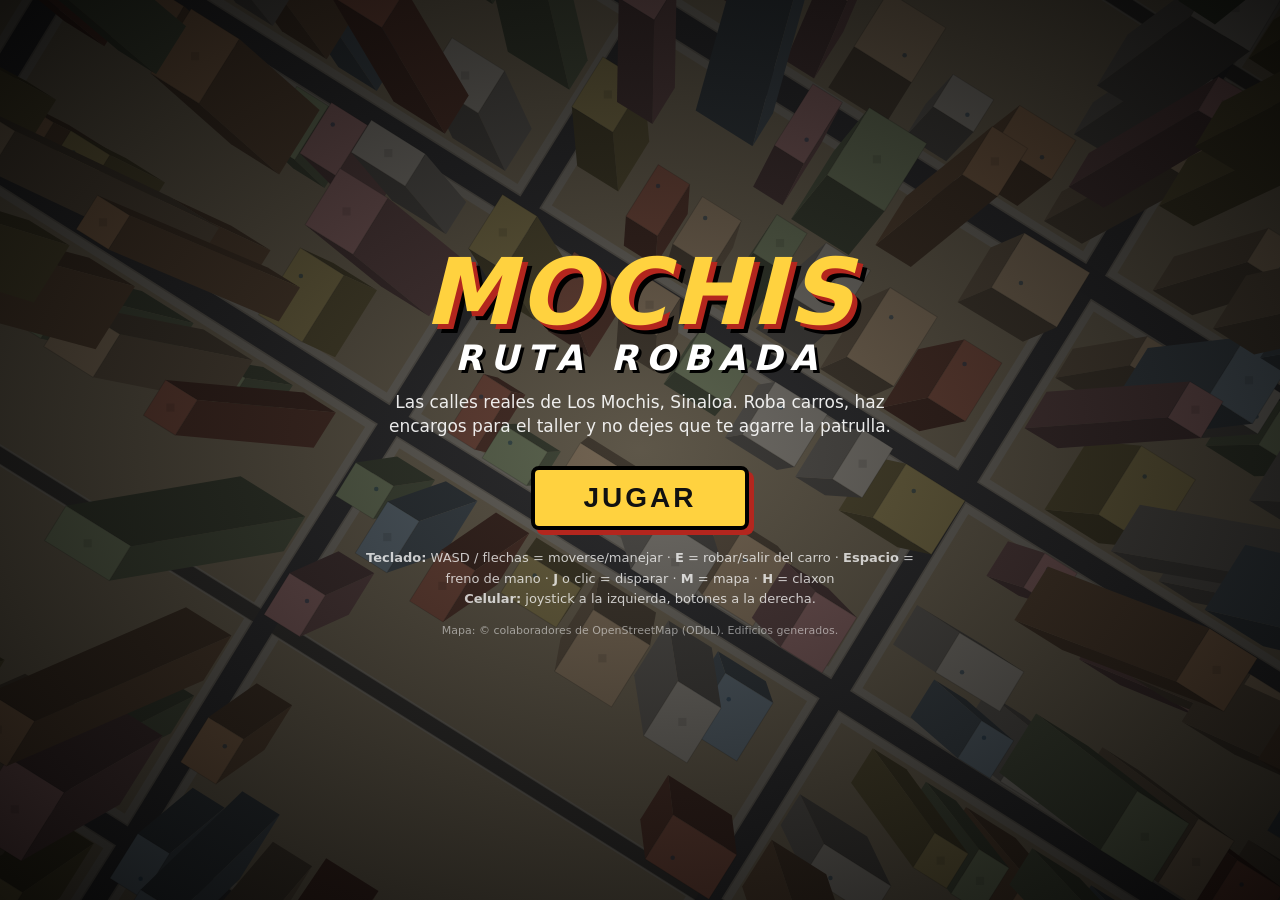
==== index.html @ 2f9a33dd "Juego de mundo abierto sobre las calles reales de Los Mochis - Mapa real de OpenStreetMap (calles co" ====
<!doctype html>
<html lang="es">
<head>
<meta charset="utf-8">
<meta name="viewport" content="width=device-width, initial-scale=1, maximum-scale=1, user-scalable=no, viewport-fit=cover">
<meta name="theme-color" content="#111">
<title>Mochis: Ruta Robada</title>
<link rel="stylesheet" href="style.css">
</head>
<body>
<canvas id="game"></canvas>

<div id="hud" class="hidden">
  <div id="topRight">
    <div id="money">$0</div>
    <div id="stars"></div>
    <div id="weapon"></div>
  </div>
  <div id="topLeft">
    <div class="bar"><div id="hpBar"></div></div>
    <div id="carInfo"></div>
  </div>
  <div id="mission"></div>
  <div id="street"></div>
  <div id="bigText"></div>
  <div id="toast"></div>
  <canvas id="minimap" width="180" height="180"></canvas>
</div>

<div id="touch" class="hidden">
  <div id="stick"><div id="knob"></div></div>
  <div id="btns">
    <button data-k="fire" class="b">🔫</button>
    <button data-k="enter" class="b">🚗</button>
    <button data-k="brake" class="b">✋</button>
    <button data-k="map" class="b small">🗺️</button>
  </div>
</div>

<div id="bigmap" class="hidden"><canvas id="bigmapCanvas"></canvas><div class="hint">Toca o pulsa M para cerrar</div></div>

<div id="title">
  <div class="box">
    <h1>MOCHIS<span>RUTA ROBADA</span></h1>
    <p class="sub">Las calles reales de Los Mochis, Sinaloa. Roba carros, haz encargos para el taller y no dejes que te agarre la patrulla.</p>
    <button id="play">JUGAR</button>
    <div class="keys">
      <b>Teclado:</b> WASD / flechas = moverse/manejar · <b>E</b> = robar/salir del carro · <b>Espacio</b> = freno de mano ·
      <b>J</b> o clic = disparar · <b>M</b> = mapa · <b>H</b> = claxon<br>
      <b>Celular:</b> joystick a la izquierda, botones a la derecha.
    </div>
    <p class="osm">Mapa: © colaboradores de OpenStreetMap (ODbL). Edificios generados.</p>
  </div>
</div>

<script src="data/mochis.js"></script>
<script src="game.js"></script>
</body>
</html>
---- style.css ----
* { box-sizing: border-box; }
html, body { margin: 0; height: 100%; overflow: hidden; background: #111; color: #fff;
  font-family: "Trebuchet MS", "Segoe UI", system-ui, sans-serif; touch-action: none;
  -webkit-user-select: none; user-select: none; }
#game { position: fixed; inset: 0; width: 100%; height: 100%; display: block; }
.hidden { display: none !important; }

#hud { position: fixed; inset: 0; pointer-events: none; }
#topRight { position: absolute; top: max(10px, env(safe-area-inset-top)); right: 14px; text-align: right; }
#money { font-size: 30px; font-weight: 900; color: #7dff7a; text-shadow: 2px 2px 0 #000, -1px -1px 0 #000; letter-spacing: 1px; }
#stars { font-size: 26px; letter-spacing: 2px; text-shadow: 2px 2px 0 #000; min-height: 30px; }
#stars .on { color: #ffd23f; }
#stars .off { color: rgba(255,255,255,.18); }
#stars.flash .on { animation: fl .5s steps(2) infinite; }
@keyframes fl { 50% { color: #3c8dff; } }
#weapon { font-size: 16px; text-shadow: 1px 1px 0 #000; }
#topLeft { position: absolute; top: max(10px, env(safe-area-inset-top)); left: 14px; width: 200px; }
.bar { height: 12px; background: rgba(0,0,0,.6); border: 2px solid #000; border-radius: 3px; overflow: hidden; }
#hpBar { height: 100%; width: 100%; background: linear-gradient(#ff6b6b, #c0392b); transition: width .2s; }
#carInfo { margin-top: 6px; font-size: 15px; text-shadow: 1px 1px 0 #000; line-height: 1.35; }
#carInfo .spd { font-size: 22px; font-weight: 900; }
#mission { position: absolute; top: 74px; left: 50%; transform: translateX(-50%); max-width: 92vw;
  font-size: 15px; background: rgba(0,0,0,.55); padding: 6px 12px; border-radius: 6px; text-align: center; }
#mission:empty { display: none; }
#street { position: absolute; left: 50%; bottom: 22%; transform: translateX(-50%); font-size: 26px; font-weight: 900;
  color: #fff; text-shadow: 3px 3px 0 #000, -1px -1px 0 #000; opacity: 0; transition: opacity .6s; white-space: nowrap;
  font-style: italic; }
#street.show { opacity: 1; }
#bigText { position: absolute; top: 38%; width: 100%; text-align: center; font-size: 64px; font-weight: 900;
  text-shadow: 4px 4px 0 #000; letter-spacing: 4px; }
#toast { position: absolute; top: 120px; width: 100%; text-align: center; font-size: 20px; font-weight: bold;
  color: #ffe36e; text-shadow: 2px 2px 0 #000; }
#minimap { position: absolute; left: 14px; bottom: max(14px, env(safe-area-inset-bottom)); width: 150px; height: 150px;
  border-radius: 50%; border: 3px solid rgba(0,0,0,.8); background: #2a2a2a; box-shadow: 0 0 0 2px rgba(255,255,255,.25); }

#touch { position: fixed; inset: 0; pointer-events: none; }
#stick { position: absolute; left: 24px; bottom: max(24px, env(safe-area-inset-bottom)); width: 140px; height: 140px; border-radius: 50%;
  background: rgba(255,255,255,.08); border: 2px solid rgba(255,255,255,.25); pointer-events: auto; }
#knob { position: absolute; left: 45px; top: 45px; width: 50px; height: 50px; border-radius: 50%; background: rgba(255,255,255,.35); }
#btns { position: absolute; right: 18px; bottom: max(18px, env(safe-area-inset-bottom)); display: grid;
  grid-template-columns: 70px 70px; gap: 12px; pointer-events: auto; }
#btns .b { width: 70px; height: 70px; border-radius: 50%; border: 2px solid rgba(255,255,255,.35);
  background: rgba(0,0,0,.35); color: #fff; font-size: 28px; }
#btns .b.small { font-size: 22px; }
#btns .b.down { background: rgba(255,255,255,.3); }
body.touch #minimap { left: 14px; top: calc(max(10px, env(safe-area-inset-top)) + 70px); bottom: auto; width: 100px; height: 100px; }
body.touch #mission { top: auto; bottom: calc(max(18px, env(safe-area-inset-bottom)) + 170px); font-size: 13px; }
body.touch #toast { top: calc(max(10px, env(safe-area-inset-top)) + 180px); font-size: 16px; padding: 0 12px; }
body.touch #street { bottom: calc(max(18px, env(safe-area-inset-bottom)) + 220px); }

#bigmap { position: fixed; inset: 0; background: rgba(0,0,0,.85); display: flex; align-items: center; justify-content: center; flex-direction: column; }
#bigmapCanvas { max-width: 96vw; max-height: 88vh; }
#bigmap .hint { margin-top: 8px; opacity: .7; font-size: 14px; }

#title { position: fixed; inset: 0; display: flex; align-items: center; justify-content: center;
  background: radial-gradient(ellipse at center, rgba(20,20,20,.55), rgba(0,0,0,.9)); padding: 16px; }
#title .box { max-width: 560px; text-align: center; }
#title h1 { margin: 0; font-size: clamp(48px, 13vw, 92px); line-height: .9; font-weight: 900; font-style: italic; letter-spacing: 3px;
  color: #ffd23f; text-shadow: 5px 5px 0 #b3261e, 9px 9px 0 #000; }
#title h1 span { display: block; font-size: .38em; color: #fff; text-shadow: 3px 3px 0 #000; letter-spacing: 8px; margin-top: 8px; }
#title .sub { font-size: 17px; line-height: 1.4; opacity: .9; }
#play { margin: 10px 0 18px; font-size: 28px; font-weight: 900; padding: 12px 48px; border: 4px solid #000; border-radius: 8px;
  background: #ffd23f; color: #111; box-shadow: 5px 5px 0 #b3261e; cursor: pointer; letter-spacing: 3px; }
#play:active { transform: translate(3px, 3px); box-shadow: 2px 2px 0 #b3261e; }
#title .keys { font-size: 13px; opacity: .75; line-height: 1.6; }
#title .osm { font-size: 11px; opacity: .5; margin-top: 14px; }
@media (max-width: 600px) {
  #money { font-size: 24px; } #stars { font-size: 20px; }
  #topLeft { width: 140px; }
  #street { font-size: 18px; bottom: 30%; }
  #bigText { font-size: 44px; }
  #mission { top: 64px; font-size: 13px; }
}
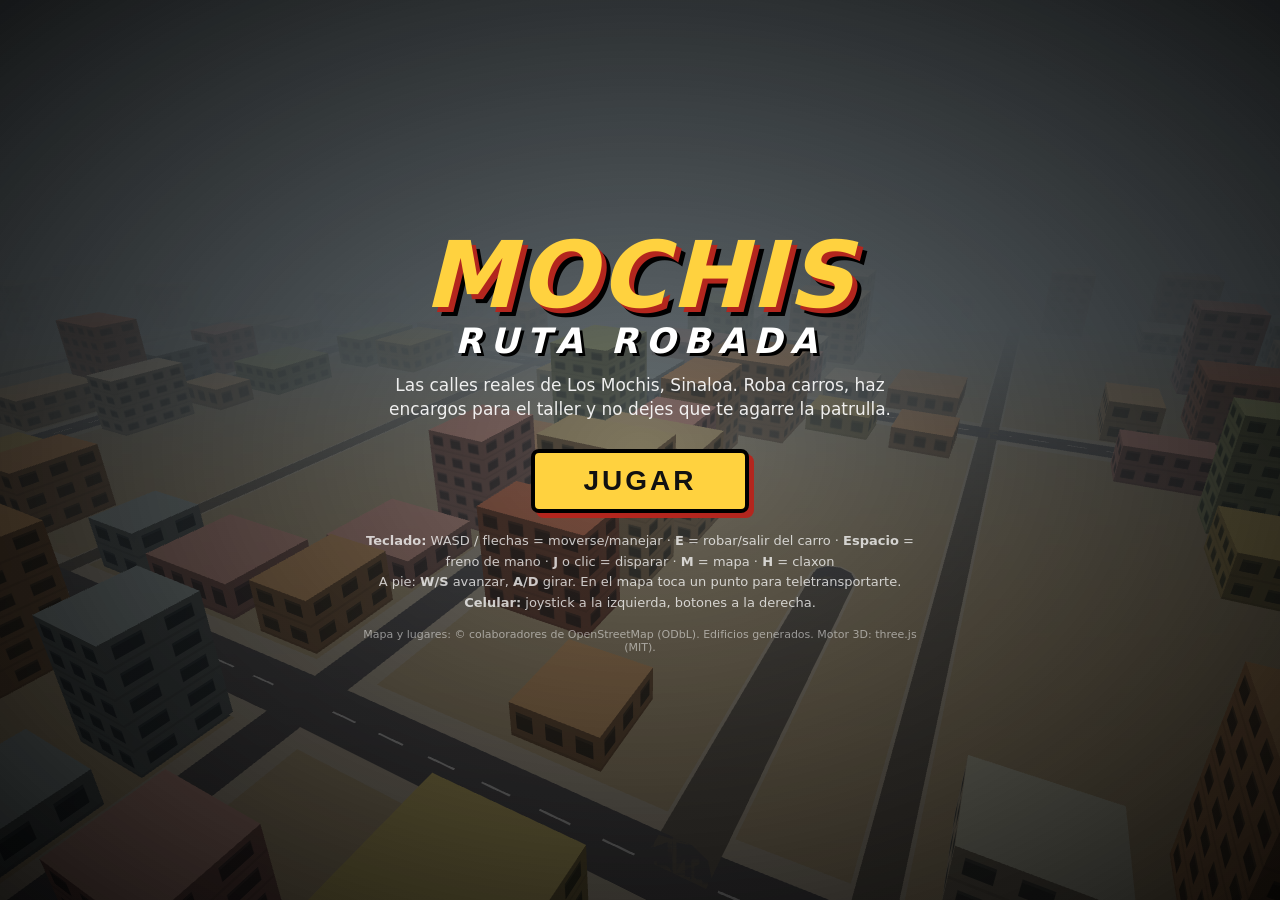
==== commit 92558d20: "Vista 3D en tercera persona, mapa interactivo con teletransporte, lugares reales y calles cruzadas e" ====
--- a/index.html
+++ b/index.html
@@ -9,6 +9,7 @@
 </head>
 <body>
 <canvas id="game"></canvas>
+<div id="overlay"></div>
 
 <div id="hud" class="hidden">
   <div id="topRight">
@@ -37,7 +38,20 @@
   </div>
 </div>
 
-<div id="bigmap" class="hidden"><canvas id="bigmapCanvas"></canvas><div class="hint">Toca o pulsa M para cerrar</div></div>
+<div id="bigmap" class="hidden">
+  <canvas id="bigmapCanvas"></canvas>
+  <div class="maphint">Arrastra para mover · rueda o pellizca para acercar · toca un punto para teletransportarte</div>
+  <div class="mapbtns">
+    <button id="mapClose">✕</button>
+    <button id="mapIn">＋</button>
+    <button id="mapOut">－</button>
+    <button id="mapMe">◎</button>
+  </div>
+  <div id="tpBox" class="hidden">
+    <div id="tpText"></div>
+    <div class="tpb"><button id="tpGo">Ir aquí</button><button id="tpCancel">Cancelar</button></div>
+  </div>
+</div>
 
 <div id="title">
   <div class="box">
@@ -46,13 +60,14 @@
     <button id="play">JUGAR</button>
     <div class="keys">
       <b>Teclado:</b> WASD / flechas = moverse/manejar · <b>E</b> = robar/salir del carro · <b>Espacio</b> = freno de mano ·
-      <b>J</b> o clic = disparar · <b>M</b> = mapa · <b>H</b> = claxon<br>
+      <b>J</b> o clic = disparar · <b>M</b> = mapa · <b>H</b> = claxon<br>A pie: <b>W/S</b> avanzar, <b>A/D</b> girar. En el mapa toca un punto para teletransportarte.<br>
       <b>Celular:</b> joystick a la izquierda, botones a la derecha.
     </div>
-    <p class="osm">Mapa: © colaboradores de OpenStreetMap (ODbL). Edificios generados.</p>
+    <p class="osm">Mapa y lugares: © colaboradores de OpenStreetMap (ODbL). Edificios generados. Motor 3D: three.js (MIT).</p>
   </div>
 </div>
 
+<script src="lib/three.min.js"></script>
 <script src="data/mochis.js"></script>
 <script src="game.js"></script>
 </body>
--- a/style.css
+++ b/style.css
@@ -22,10 +22,12 @@
 #mission { position: absolute; top: 74px; left: 50%; transform: translateX(-50%); max-width: 92vw;
   font-size: 15px; background: rgba(0,0,0,.55); padding: 6px 12px; border-radius: 6px; text-align: center; }
 #mission:empty { display: none; }
-#street { position: absolute; left: 50%; bottom: 22%; transform: translateX(-50%); font-size: 26px; font-weight: 900;
-  color: #fff; text-shadow: 3px 3px 0 #000, -1px -1px 0 #000; opacity: 0; transition: opacity .6s; white-space: nowrap;
-  font-style: italic; }
-#street.show { opacity: 1; }
+#street { position: absolute; left: 50%; bottom: max(16px, env(safe-area-inset-bottom)); transform: translateX(-50%); text-align: center;
+  background: rgba(0,0,0,.5); padding: 6px 14px; border-radius: 8px; max-width: min(560px, 60vw); }
+#street .st { font-size: 20px; font-weight: 900; font-style: italic; text-shadow: 2px 2px 0 #000; }
+#street .cs { font-size: 14px; opacity: .9; }
+#street .poi { font-size: 13px; color: #ffe36e; margin-top: 2px; }
+#overlay { position: fixed; inset: 0; pointer-events: none; }
 #bigText { position: absolute; top: 38%; width: 100%; text-align: center; font-size: 64px; font-weight: 900;
   text-shadow: 4px 4px 0 #000; letter-spacing: 4px; }
 #toast { position: absolute; top: 120px; width: 100%; text-align: center; font-size: 20px; font-weight: bold;
@@ -44,14 +46,24 @@
 #btns .b.small { font-size: 22px; }
 #btns .b.down { background: rgba(255,255,255,.3); }
 body.touch #minimap { left: 14px; top: calc(max(10px, env(safe-area-inset-top)) + 70px); bottom: auto; width: 100px; height: 100px; }
-body.touch #mission { top: auto; bottom: calc(max(18px, env(safe-area-inset-bottom)) + 170px); font-size: 13px; }
+body.touch #mission { top: auto; left: 14px; transform: none; text-align: left; bottom: calc(max(18px, env(safe-area-inset-bottom)) + 168px); font-size: 11px; max-width: 58vw; padding: 4px 8px; }
 body.touch #toast { top: calc(max(10px, env(safe-area-inset-top)) + 180px); font-size: 16px; padding: 0 12px; }
-body.touch #street { bottom: calc(max(18px, env(safe-area-inset-bottom)) + 220px); }
+body.touch #street { bottom: auto; top: calc(max(10px, env(safe-area-inset-top)) + 120px); left: auto; right: 10px; transform: none; max-width: 62vw; text-align: right; }
+body.touch #street .st { font-size: 15px; } body.touch #street .cs, body.touch #street .poi { font-size: 12px; }
 
-#bigmap { position: fixed; inset: 0; background: rgba(0,0,0,.85); display: flex; align-items: center; justify-content: center; flex-direction: column; }
-#bigmapCanvas { max-width: 96vw; max-height: 88vh; }
-#bigmap .hint { margin-top: 8px; opacity: .7; font-size: 14px; }
-
+#bigmap { position: fixed; inset: 0; background: #242424; }
+#bigmapCanvas { position: absolute; inset: 0; width: 100%; height: 100%; touch-action: none; cursor: crosshair; }
+#bigmap .maphint { position: absolute; top: max(10px, env(safe-area-inset-top)); left: 50%; transform: translateX(-50%); font-size: 13px;
+  background: rgba(0,0,0,.6); padding: 5px 12px; border-radius: 6px; pointer-events: none; text-align: center; max-width: 80vw; }
+#bigmap .mapbtns { position: absolute; right: 14px; top: max(14px, env(safe-area-inset-top)); display: flex; flex-direction: column; gap: 10px; }
+#bigmap .mapbtns button { width: 48px; height: 48px; border-radius: 10px; border: 2px solid rgba(255,255,255,.4); background: rgba(0,0,0,.6);
+  color: #fff; font-size: 24px; cursor: pointer; }
+#tpBox { position: absolute; left: 50%; bottom: max(24px, env(safe-area-inset-bottom)); transform: translateX(-50%); background: rgba(0,0,0,.85);
+  border: 2px solid #ff4081; border-radius: 12px; padding: 12px 16px; text-align: center; min-width: 240px; max-width: 90vw; }
+#tpBox small { opacity: .85; }
+#tpBox .tpb { margin-top: 10px; display: flex; gap: 10px; justify-content: center; }
+#tpBox button { font-size: 17px; font-weight: bold; padding: 8px 18px; border-radius: 8px; border: 0; cursor: pointer; }
+#tpGo { background: #ffd23f; color: #111; } #tpCancel { background: #555; color: #fff; }
 #title { position: fixed; inset: 0; display: flex; align-items: center; justify-content: center;
   background: radial-gradient(ellipse at center, rgba(20,20,20,.55), rgba(0,0,0,.9)); padding: 16px; }
 #title .box { max-width: 560px; text-align: center; }
@@ -67,7 +79,6 @@
 @media (max-width: 600px) {
   #money { font-size: 24px; } #stars { font-size: 20px; }
   #topLeft { width: 140px; }
-  #street { font-size: 18px; bottom: 30%; }
   #bigText { font-size: 44px; }
   #mission { top: 64px; font-size: 13px; }
 }
